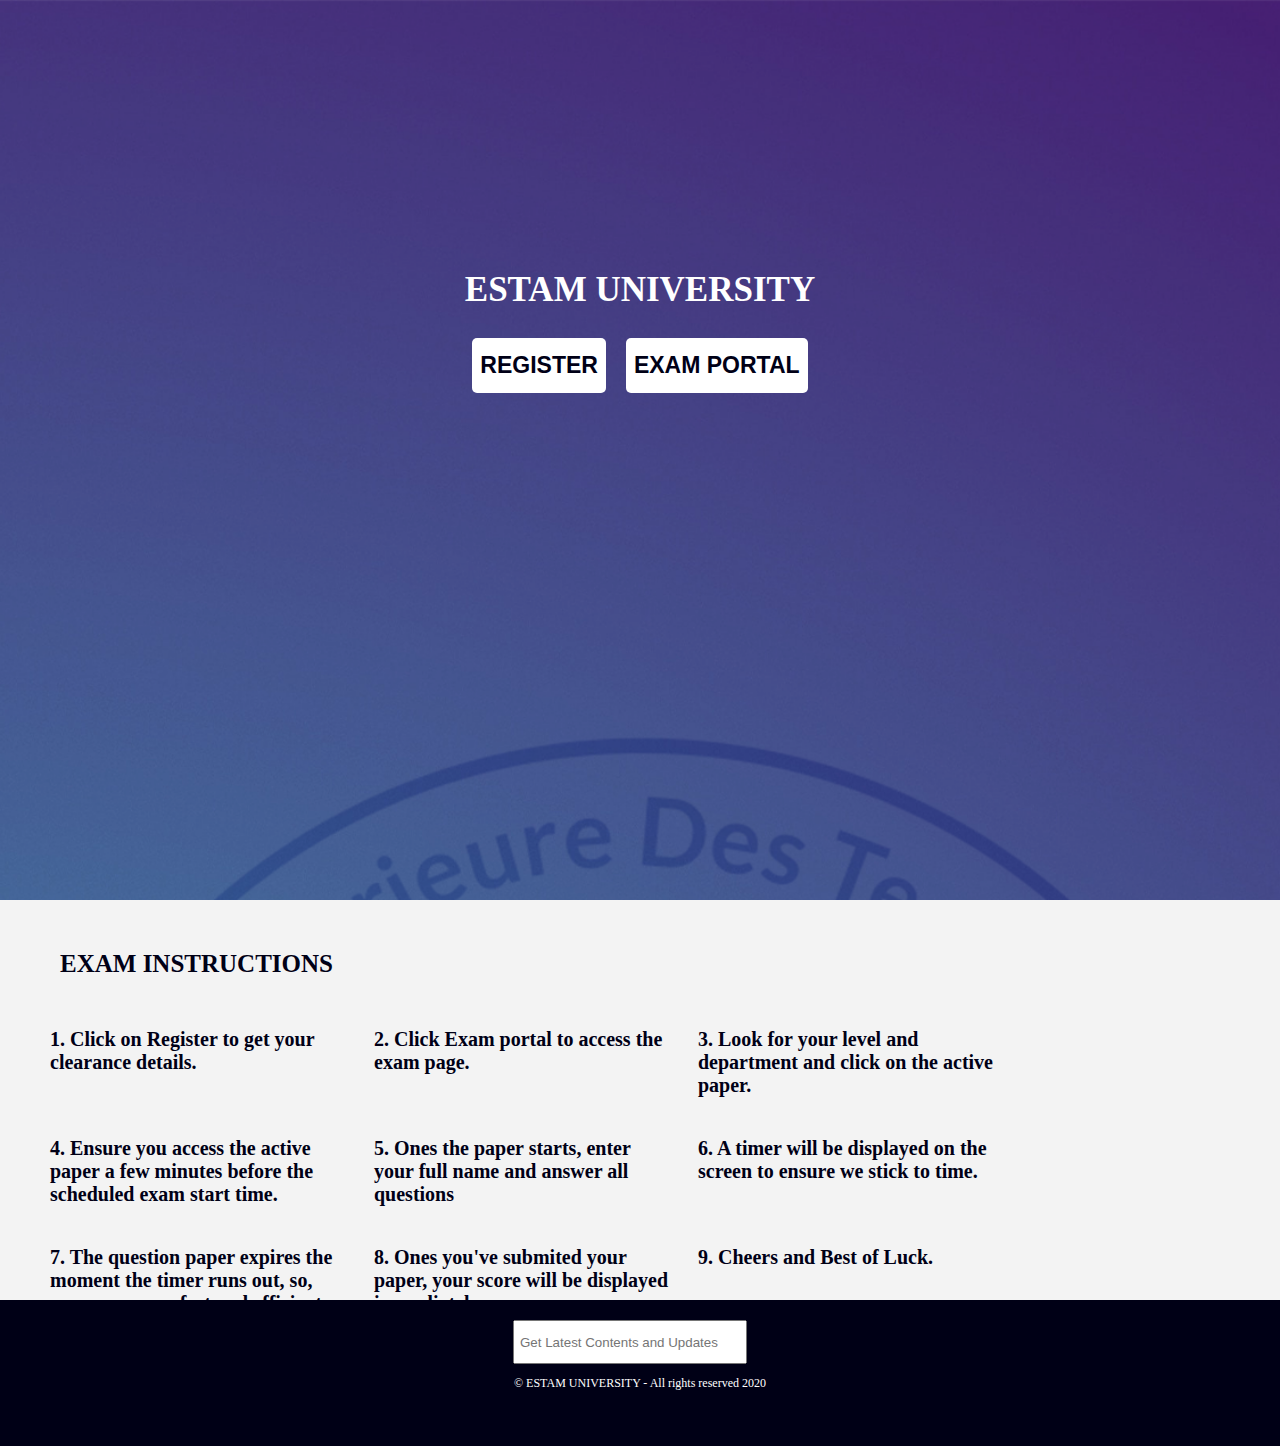
==== index.html @ d69d6550 "initial commit" ====
<!DOCTYPE html>
<html lang="en">
<head>
    <meta charset="UTF-8">
    <meta name="viewport" content="width=device-width, initial-scale=1.0">
    <meta http-equiv="X-UA-Compatible" content="ie=edge">
    <title>ESTAM PORTAL</title>

    <link rel="stylesheet" href="css/main.css">
    <link rel="stylesheet" href="css/style.css">
    <link rel="stylesheet" href="fontawesome/css/all.css">
</head>
<body>
    <div id="banner">  
        <div class="banner-txt" id="screen-btn-hold">
            <span class="banner-lead">ESTAM UNIVERSITY</span>
            <p></p>
            
            <button class="banner-btn" onclick="open_modal()">REGISTER</button> &nbsp; &nbsp;
            <button class="banner-btn" onclick="open_modal_2()">EXAM PORTAL</button>
        </div>

        
    <div id="screen-modal">
        <center>
        <form id="modal-form" action="php/include.php" method="post">
            <button onclick="close_modal()" type="reset" class="form-close"><i class="far fa-times-circle fa-2x"></i></button><br><br>
            <input type="text" name="full_name" class="form-input" placeholder="Your Full Name"/><br>
            <input type="text" name="matric_num" class="form-input" placeholder="Your Matriculation Number"/><br/>
            <select class="form-select" name="dept">
                <option>Department</option>
                <option name="dept" value="Accounting">Accounting</option>
                <option name="dept" value="Business Administration">Business Administration</option>
                <option name="dept" value="Computer Science">Computer Science</option>
                <option name="dept" value="Enviromental Science">Environmental Science</option>
                <option name="dept" value="Mass Communication">Mass Communication</option>
                <option name="dept" value="International Relation">International Relation</option>
                <option name="dept" value="Human Resources">Human Resources</option>
            </select><br>

            <select class="form-select"  name="lvl">
                <option>Level</option>
                <option name="lvl" value="100 Level">100 Level</option>
                <option name="lvl" value="200 Level">200 Level</option>
                <option name="lvl" value="300 Level">300 Level</option>
            </select><br>

            <input type="email" class="form-input" name="email" placeholder="Your Email Address"/><br>
            <input type="text" class="form-input" name="phone_num" placeholder="Your Phone Number"/><br>
            <input type="password"  class="form-input" name="pword" placeholder="Password" required><br>
            <input type="password"  class="form-input" name="con_pword" placeholder="Confirm Password" required><br>
            
            <button type="submit" class="form-btn">Submit</button>
        </form>

        <form id="modal-form-2" action="php/include.php" method="post">
                <button  onclick="close_modal_2()" class="form-close"><i class="far fa-times-circle fa-2x"></i></button><br><br>
            <input type="text"  class="form-input" name="matric_num" placeholder="Matriculation Number" required>
            <input type="password"  class="form-input" name="pword" placeholder="Password" required><br>
            <button type="submit" class="form-btn">Submit</button>
        </form>
    </center>
</div>
    </div>
    <!--BANNER END-->


    <div id="we-do">
        <div class="we-do-more">

            <h4 class="we-txt">EXAM INSTRUCTIONS</h4>
            <p class="we-item">1. Click on Register to get your clearance details.</p>
            <p class="we-item">2. Click Exam portal to access the exam page.</p>
            <p class="we-item">3. Look for your level and department and click on the active paper.</p>
            <p class="we-item">4. Ensure you access the active paper a few minutes before the scheduled exam start time.</p>
            <p class="we-item">5. Ones the paper starts, enter your full name and answer all questions</p>
            <p class="we-item">6. A timer will be displayed on the screen to ensure we stick to time.</p>
            <p class="we-item">7. The question paper expires the moment the timer runs out, so, ensure you are fast and efficient.</p>
            <p class="we-item">8. Ones you've submited your paper, your score will be displayed immediately.</p>
            <p class="we-item">9. Cheers and Best of Luck.</p>
        </div>
    </div>



    <div id="footer">
        <div class="footer-item">
            
            <form action="mailto:estam@gmail.com" method="post">
                <input type="email" class="news" placeholder="Get Latest Contents and Updates"><button type="submit" class="btn"><i class="fa fa-paper-plane"></i></button>
            </form>
            

            <p>&copy; ESTAM UNIVERSITY - All rights reserved 2020</p>
            <div id="social">
                    <a href="#" class="social-item"><i class="fab fa-facebook-messenger "></i></a>
                    <a href="#" class="social-item"><i class="fab fa-instagram "></i></a>
                    <a href="#" class="social-item"><i class="fab fa-twitter "></i></a>
                    <a href="#" class="social-item"><i class="fa fa-envelope"></i></a>
                    <a href="#" class="social-item"><i class="fa fa-mobile-alt"></i></a>
                </div>
        </div>
    </div>
</body>
<script src="js/main.js"></script>
<script src="fontawesome/js/all.js"></script>
</html>
---- css/main.css ----
a{
    text-decoration: none;
}
body{
    margin:0;
    font-family:"Century Gothic"
}


#banner{
    width:100%;
    height:900px;
    background-image:url("../bg/mobile-bg.png");
    background-repeat: no-repeat;
    background-size: cover;
}
.banner-txt{
    padding-top:270px;
    color:#fff;
    text-align:center;
}
.banner-lead{
    font-size:35px;
    font-weight:bolder;
    color:#ffffff;
    text-shadow: 0 0 25px rgb(0, 0, 0), inset 0 0 0 4px rgba(255, 255, 255, 0.795);
}
.banner-txt p{
    font-size:28px;
    color:#ffffff;
    text-shadow: 0 0 25px rgb(0, 0, 0), inset 0 0 0 4px rgba(255, 255, 255, 0.795);
}
.banner-btn{
    color:#000016;
    background-color:#ffffff;
    height:55px;
    border:0px;
    border-radius:5px;
    font-size:23px;
    font-weight: bold;
    padding:8px;
    cursor: pointer;
}
.banner-btn:hover{
    color:#ffffff;
    background-color:#000016d2;
    height:55px;
    border:2px solid #ffffff;
    border-radius:8px;
    transition-duration: 0.5s;
}

#we-do{
    width:100%;
    text-align: left;
    background-color: #f3f3f3;
    display:block;
    height:400px;
}
.we-do-logo{
    width:100%;
    display:none;
}
.we-do-more{
    padding:20px 30px;
}

.we-txt{
    font-size: 25px;
    margin:30px;
    color:#000016;
    font-weight:bolder;
}

.we-item{
    display:inline-flex;
    font-size:20px;
    font-weight: bold;
    color:#000016;
    width:300px;
    margin-left:20px;
}

#footer{
    width:100%;
    height:auto;
    bottom:0;
    left:0;
    right:0;
    background-color: #000016;
}
.footer-item{
    padding:20px 30px;
    display:block;
    text-align:center;
}

.footer-item h4{
    font-size:20px;
    margin:30px;
    color:#fff;
}

.news{
    width:220px;
    height:30px;
    padding:5px;
}

.btn{
    border:0px;
    padding:10px;
    background-color:rgba(255, 255, 255, 0);
    color:#fff;
    font-size:20px;
}

.footer-item p{
    color:#fff;
    font-size:12px;
}
.social-item{
    color:#fff;
    padding:15px 8px;
    font-size:20px;
    text-align:center;
}

#screen-modal{
    align-items: center;
    background-color:#fff;
    width:100%
}

#modal-form{
    width:400px;
    height:auto;
    display:none;
}

#modal-form-2{
    width:400px;
    height:auto;
    display:none;
}


.form-close{
    float:right;
    cursor:pointer;
    border:0px;
    color:#060146;
    background-color:#fff
}
.form-input{
    width:300px;
    height:40px;
    padding:2px;
    border-radius:3px;
    border:2px solid #060146;
    margin:2px;
}

.form-select{
    width:308px;
    height:50px;
    padding:6px;
    border-radius:3px;
    border:2px solid #060146;
    margin:2px;
}

.form-btn{
    margin:2px;
    width:200px;
    height:40px;
    color:#fff;
    background-color:#060146;
    cursor:pointer;
    border-radius:5px;
    border:0px;
}
.form-btn:hover{
    background-color:#fff;
    color:#060146;
    border:2px solid #060146;
    transition-duration:0.8s;
}



@media (min-width:300px) and (max-width:600px){
    body{
        margin:0;
        background: #ffffff;
    }
   
    #banner{
        width:100%;
        height:650px;
        background-image:url("../bg/mobile-bg.png");
        background-repeat: no-repeat;
        background-size: cover;
    }
    .banner-txt{
        color:#fff;
        font-size:30px;
        text-align:center;
        padding-top:250px;
    }
    .banner-lead{
        font-size:30px;
        font-weight:bolder;
        color:#ffffff;
        text-shadow: 0 0 25px rgb(0, 0, 0), inset 0 0 0 4px rgba(255, 255, 255, 0.795);
    }
    .banner-txt p{
        font-size:18px;
        color:#ffffff;
        text-shadow: 0 0 25px rgb(0, 0, 0), inset 0 0 0 4px rgba(255, 255, 255, 0.795);
    }
    .banner-btn{
        color:#000016;
        background-color:#ffffff;
        height:50px;
        border:0px;
        border-radius:5px;
        font-size:21px;
        font-weight: bold;
        padding:5px;
        cursor: pointer;
    }
    .banner-btn:hover{
        color:#ffffff;
        background-color:#000016d2;
        height:50px;
        border:2px solid #ffffff;
        border-radius:5px;
        transition-duration: 0.5s;
    }

    #we-do{
        width:100%;
        text-align: left;
        background-color: #f3f3f3;
        display:block;
        height:auto;
    }
    .we-do-logo{
        width:100%;
        display:block;
    }
    .we-do-more{
        padding:10px 5px;
    }
    
    .we-txt{
        font-size: 18px;
        margin:15px;
        color:#000016;
        font-weight:bolder;
    }
    
    .we-item{
        display:inline-flex;
        font-size:16px;
        font-weight: bold;
        color:#000016;
        width:300px;
        margin-left:15px;
    }
   
    #footer{
        width:100%;
        height:auto;
        bottom:0;
        background-color: #000016;
    }
    .footer-item{
        padding:20px 30px;
        display:block;
        text-align:center;
    }

    .footer-item h4{
        font-size:20px;
        margin:30px;
        color:#fff;
    }

    .news{
        width:220px;
        height:30px;
        padding:5px;
    }

    .btn{
        border:0px;
        padding:10px;
        background-color:rgba(255, 255, 255, 0);
        color:#fff;
        font-size:20px;
    }

    .footer-item p{
        color:#fff;
        font-size:12px;
    }
    .social-item{
        color:#fff;
        padding:15px 8px;
        font-size:20px;
        text-align:center;
    }

}

@media (min-width:620px) and (max-width:1025px){
    body{
        margin:0;
        background: #ffffff;
    }
    #banner{
        width:100%;
        height:900px;
        background-image:url("../bg/mobile-bg.png");
        background-repeat: no-repeat;
        background-size: cover;
    }
    .banner-txt{
        padding-top:300px;
        font-size:30px;
        color:#fff;
        text-align:center;
    }
    .banner-lead{
        font-size:35px;
        font-weight:bolder;
        color:#ffffff;
        text-shadow: 0 0 25px rgb(0, 0, 0), inset 0 0 0 4px rgba(255, 255, 255, 0.795);
    }
    .banner-txt p{
        font-size:28px;
        color:#ffffff;
        text-shadow: 0 0 25px rgb(0, 0, 0), inset 0 0 0 4px rgba(255, 255, 255, 0.795);
    }
    .banner-btn{
        color:#000016;
        background-color:#ffffff;
        height:55px;
        border:0px;
        border-radius:5px;
        font-size:23px;
        font-weight: bold;
        padding:8px;
        cursor: pointer;
    }
    .banner-btn:hover{
        color:#ffffff;
        background-color:#000016d2;
        height:55px;
        border:2px solid #ffffff;
        border-radius:8px;
        transition-duration: 0.5s;
    }

    #we-do{
        width:100%;
        text-align: left;
        background-color: #f3f3f3;
        display:block;
        height:auto;
    }
    .we-do-logo{
        width:100%;
        display:none;
    }
    .we-do-more{
        padding:10px 15px;
    }
    
    .we-txt{
        font-size: 25px;
        margin:20px;
        color:#000016;
        font-weight:bolder;
    }
    
    .we-item{
        display:inline-flex;
        font-size:20px;
        font-weight: bold;
        color:#000016;
        width:300px;
        margin-left:15px;
    }
    #footer{
        width:100%;
        height:auto;
        bottom:0;
        left:0;
        right:0;
        background-color: #000016;
    }
    .footer-item{
        padding:20px 30px;
        display:block;
        text-align:center;
    }

    .footer-item h4{
        font-size:20px;
        margin:30px;
        color:#fff;
    }

    .news{
        width:220px;
        height:30px;
        padding:5px;
        
    }

    .btn{
        border:0px;
        padding:10px;
        background-color:rgba(255, 255, 255, 0);
        color:#fff;
        font-size:20px;
    }

    .footer-item p{
        color:#fff;
        font-size:12px;
    }
    .social-item{
        color:#fff;
        padding:15px 8px;
        font-size:20px;
        text-align:center;
    }

}
---- css/style.css ----
a{
    text-decoration: none;
}
body{
    margin:0;
    font-family:"Century Gothic"
}


.clearance-form{
    width:400px;
    height:auto;
    text-align:center;
}

.clearance-input{
    width:300px;
    height:40px;
    padding:2px;
    border-radius:3px;
    border:2px solid #060146;
    margin:2px;
}

.clearance-btn{
    margin:20px;
    width:200px;
    height:40px;
    color:#fff;
    background-color:#060146;
    cursor:pointer;
    border-radius:5px;
    border:0px;
}
.clearance-btn:hover{
    background-color:#fff;
    color:#060146;
    border:2px solid #060146;
    transition-duration:0.8s;
}

.question_name{
    border-bottom:3px dotted #060146;
    border-top:0px;
    border-left:0px;
    border-right:0px;
    width:300px;
    padding:20px;
    height:20px;
    background-color:#f3f3f3;
}
#question{
    padding-top:40px;
    padding-bottom:40px;
}
.question{
    text-align: center;
    padding:30px
}

.question_paper{
    background-color:#f3f3f3;
    padding:20px;
    text-align:justify;
    width:600px;
    height:auto;
    font-size:12px;
    border:1px solid #060146;
    color:#060146;
    background-image:url("../icon/estam-logo2.png");
    background-repeat: no-repeat;
    background-size:90px;
    background-position-x: right;
}

#timer{
    font-size:30px;
}

#result{
    width:100%;
    text-align:center;
    padding-top:100px;
}

.result-item{
    padding:20px;
    width:400px;
    height:auto;
    background-color:rgb(226, 166, 110);
    border-radius:6px;
    border:4px solid black;
}

#time-table{
    width:100%;
    padding-top:20px;
    text-align:center;
    display:block;
    height:400px;
}
.time-table-area{
    display:block;
}   
.time-table-item{
    display:inline-grid;
    text-align:justify;
    width:300px;
    height:auto;
    padding:20px;
    border-radius:5px;
    background-color:rgb(226, 166, 110) ;
    border:2px solid #000;
}

@media (min-width:300px) and (max-width:450px){
    
    .result-item{
        width:280px;
        height:auto;
        padding:20px;
    }
    .clearance-form{
        width:280px;
        height:auto;
        text-align:center;
    }
    .clearance-input{
        width:250px;
        height:30px;
        padding:2px;
        border-radius:3px;
        border:2px solid #060146;
        margin:2px;
    }

    
.question_name{
    border-bottom:3px dotted #060146;
    border-top:0px;
    border-left:0px;
    border-right:0px;
    width:230px;
    padding:20px;
    height:20px;
    background-color:#f3f3f3;
}
#question{
    padding-top:20px;
    padding-bottom:20px;
}
.question{
    text-align: center;
    padding:20px
}

.question_paper{
    background-color:#f3f3f3;
    padding:20px;
    text-align:justify;
    width:280px;
    height:auto;
    font-size:12px;
    border:1px solid #060146;
    color:#060146;
}

#timer{
    font-size:18px;
}
.school-name{
    font-size:12px;
}

}

@media (min-width:460px) and (max-width:550px){
    .result-item{
        width:400px;
        height:auto;
        padding:20px;
    }
    .clearance-form{
        width:400px;
        height:auto;
        text-align:center;
    }
    .clearance-input{
        width:350px;
        height:30px;
        padding:2px;
        border-radius:3px;
        border:2px solid #060146;
        margin:2px;
    }
    .question_name{
        border-bottom:3px dotted #060146;
        border-top:0px;
        border-left:0px;
        border-right:0px;
        width:230px;
        padding:20px;
        height:20px;
        background-color:#f3f3f3;
    }
    #question{
        padding-top:20px;
        padding-bottom:20px;
    }
    .question{
        text-align: center;
        padding:20px
    }
    
    .question_paper{
        background-color:#f3f3f3;
        padding:20px;
        text-align:justify;
        width:400px;
        height:auto;
        font-size:12px;
        border:1px solid #060146;
        color:#060146;
    }
    
}

@media (min-width:620px) and (max-width:1025px){
    .result-item{
        width:600px;
        height:auto;
        padding:20px;
        
    }
    .clearance-form{
        width:600px;
        height:auto;
        text-align:center;
    }
    .clearance-input{
        width:550px;
        height:50px;
        padding:2px;
        border-radius:3px;
        border:2px solid #060146;
        margin:2px;
    }
    
    #timer{
        font-size:18px;
    }
    .school-name{
        font-size:12px;
    }
}
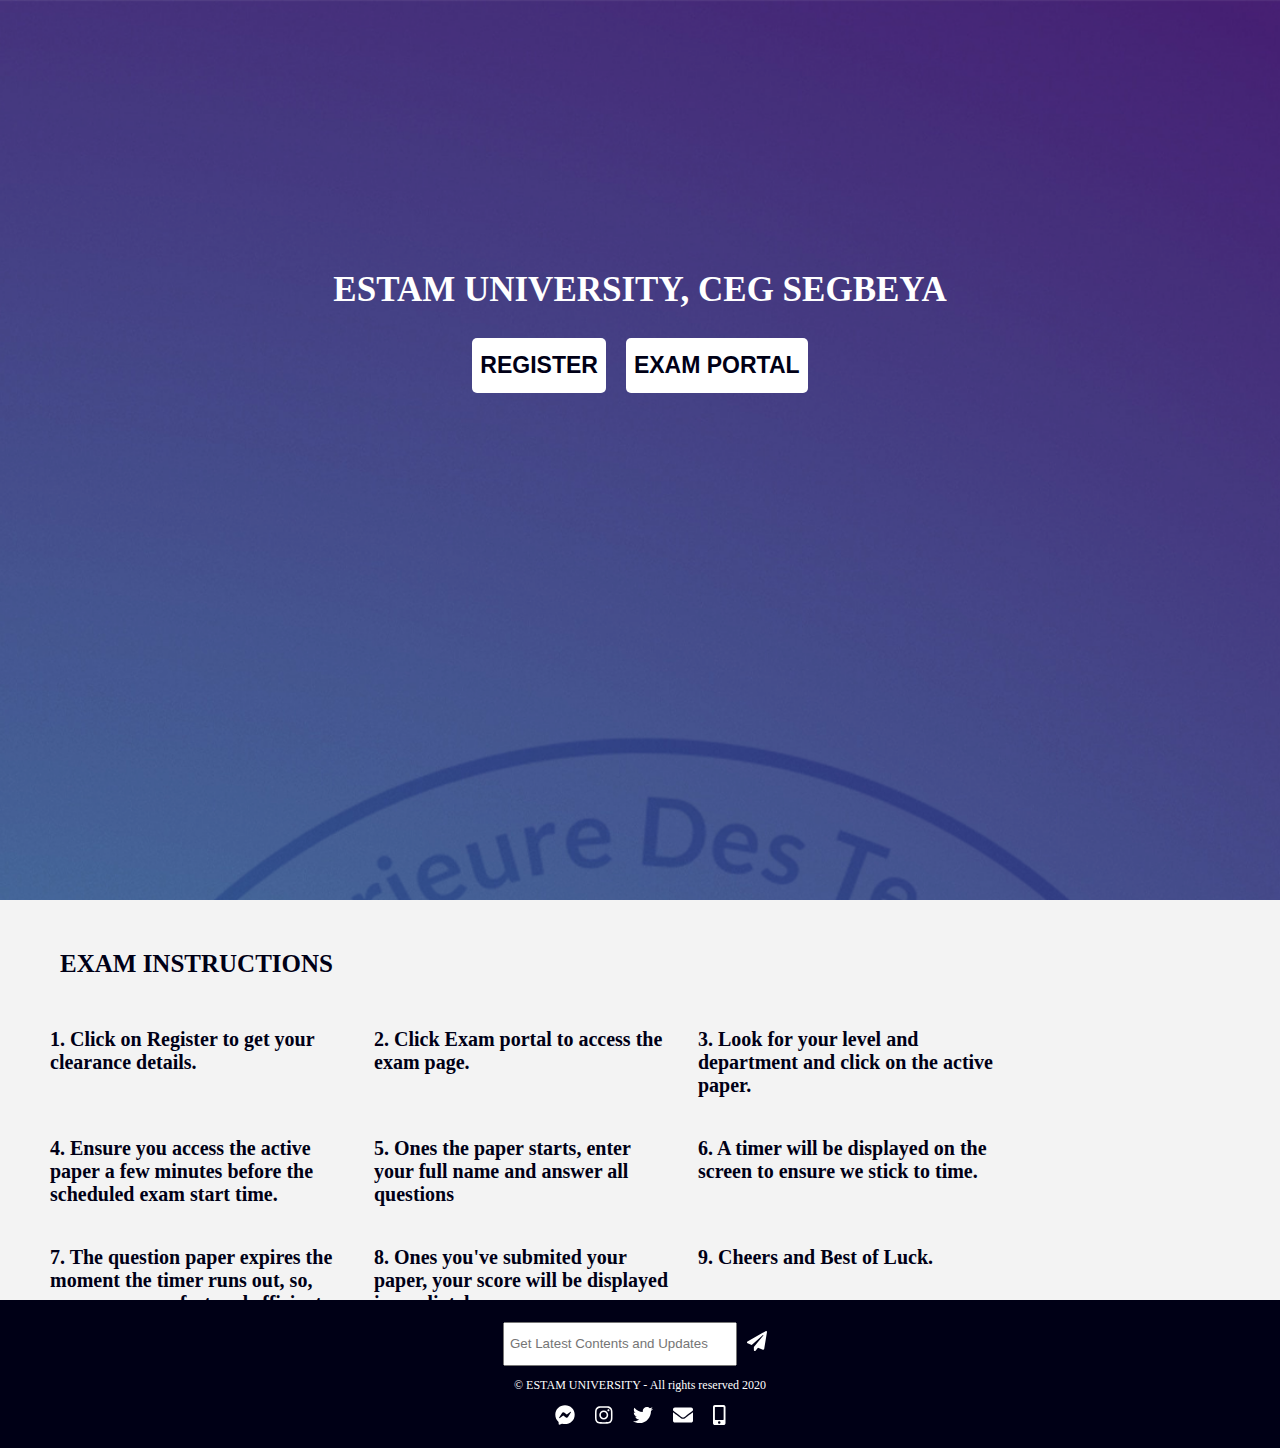
==== commit 19ced355: "Update index.html" ====
--- a/index.html
+++ b/index.html
@@ -13,7 +13,7 @@
 <body>
     <div id="banner">  
         <div class="banner-txt" id="screen-btn-hold">
-            <span class="banner-lead">ESTAM UNIVERSITY</span>
+            <span class="banner-lead">ESTAM UNIVERSITY, CEG SEGBEYA</span>
             <p></p>
             
             <button class="banner-btn" onclick="open_modal()">REGISTER</button> &nbsp; &nbsp;
@@ -104,4 +104,4 @@
 </body>
 <script src="js/main.js"></script>
 <script src="fontawesome/js/all.js"></script>
-</html>+</html>
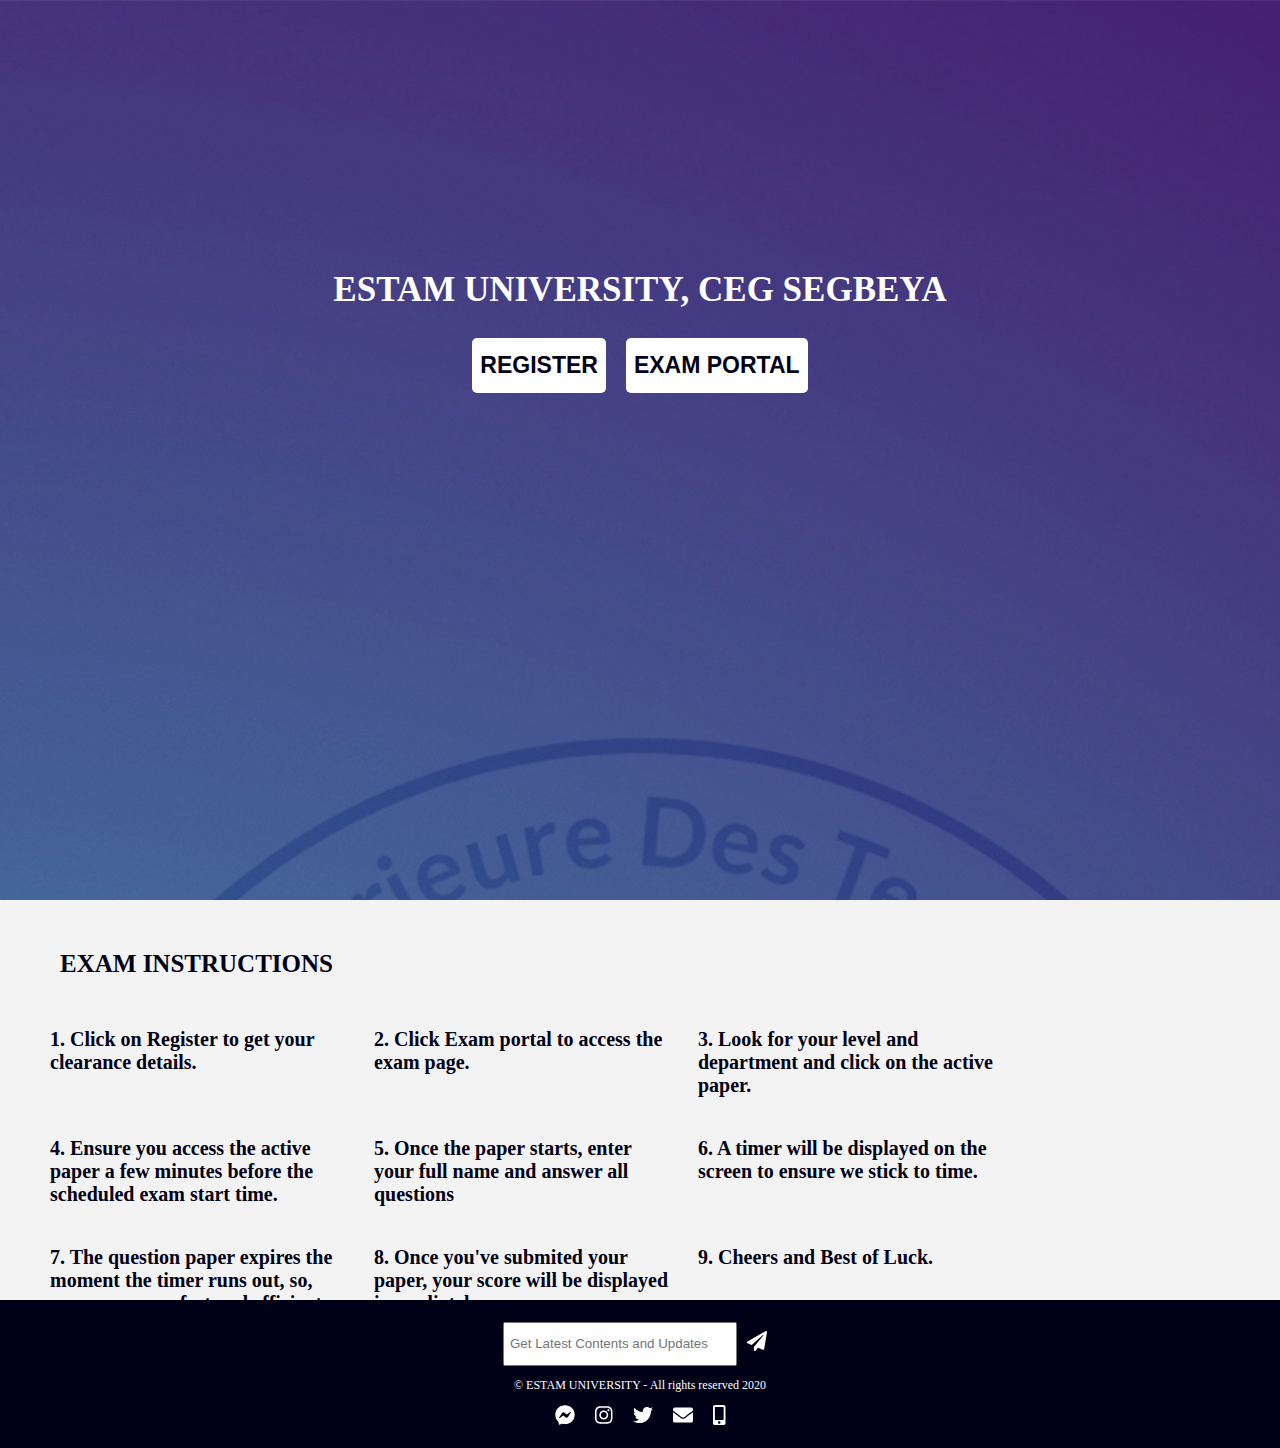
==== commit 0f6f731f: "Update index.html" ====
--- a/index.html
+++ b/index.html
@@ -73,10 +73,10 @@
             <p class="we-item">2. Click Exam portal to access the exam page.</p>
             <p class="we-item">3. Look for your level and department and click on the active paper.</p>
             <p class="we-item">4. Ensure you access the active paper a few minutes before the scheduled exam start time.</p>
-            <p class="we-item">5. Ones the paper starts, enter your full name and answer all questions</p>
+            <p class="we-item">5. Once the paper starts, enter your full name and answer all questions</p>
             <p class="we-item">6. A timer will be displayed on the screen to ensure we stick to time.</p>
             <p class="we-item">7. The question paper expires the moment the timer runs out, so, ensure you are fast and efficient.</p>
-            <p class="we-item">8. Ones you've submited your paper, your score will be displayed immediately.</p>
+            <p class="we-item">8. Once you've submited your paper, your score will be displayed immediately.</p>
             <p class="we-item">9. Cheers and Best of Luck.</p>
         </div>
     </div>
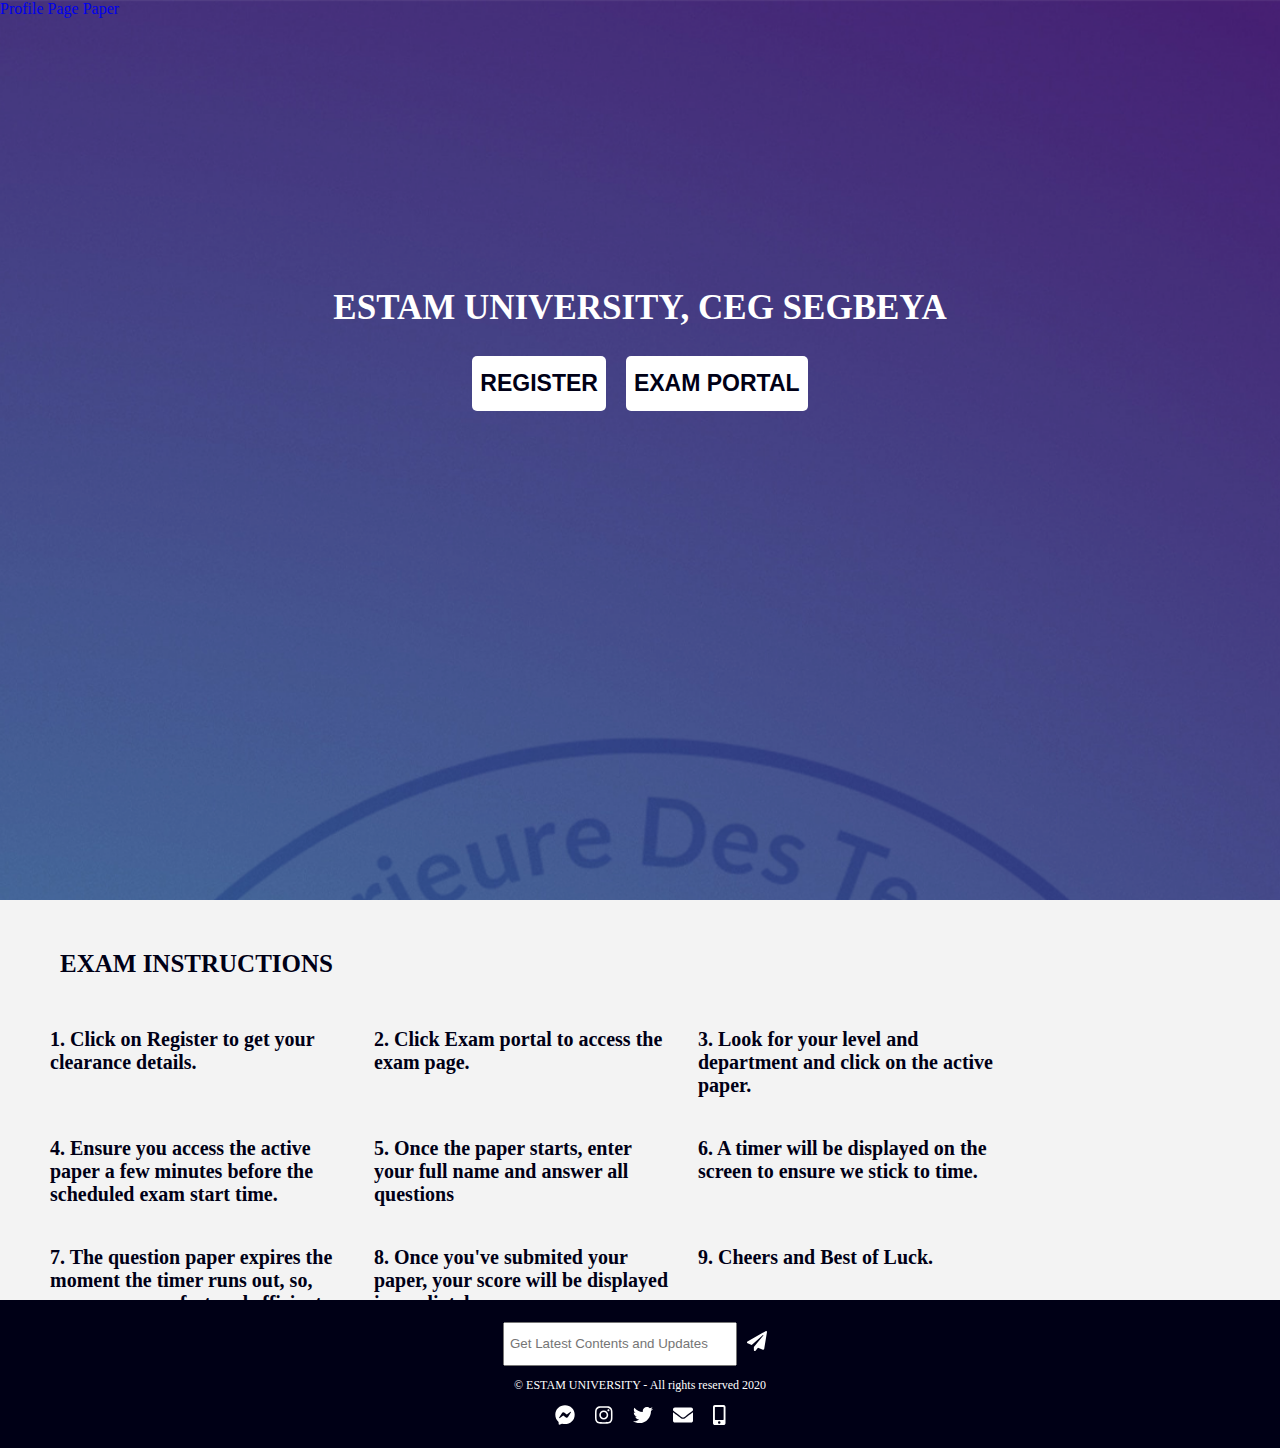
==== commit 4da923fc: "Update index.html" ====
--- a/index.html
+++ b/index.html
@@ -11,7 +11,9 @@
     <link rel="stylesheet" href="fontawesome/css/all.css">
 </head>
 <body>
-    <div id="banner">  
+    <div id="banner">
+        <a href="profile.php">Profile Page</a>
+        <a href="exam/paper1.php">Paper</a>
         <div class="banner-txt" id="screen-btn-hold">
             <span class="banner-lead">ESTAM UNIVERSITY, CEG SEGBEYA</span>
             <p></p>
--- a/css/main.css
+++ b/css/main.css
@@ -209,7 +209,7 @@
         padding-top:250px;
     }
     .banner-lead{
-        font-size:30px;
+        font-size:25px;
         font-weight:bolder;
         color:#ffffff;
         text-shadow: 0 0 25px rgb(0, 0, 0), inset 0 0 0 4px rgba(255, 255, 255, 0.795);
@@ -334,7 +334,7 @@
         text-align:center;
     }
     .banner-lead{
-        font-size:35px;
+        font-size:25px;
         font-weight:bolder;
         color:#ffffff;
         text-shadow: 0 0 25px rgb(0, 0, 0), inset 0 0 0 4px rgba(255, 255, 255, 0.795);
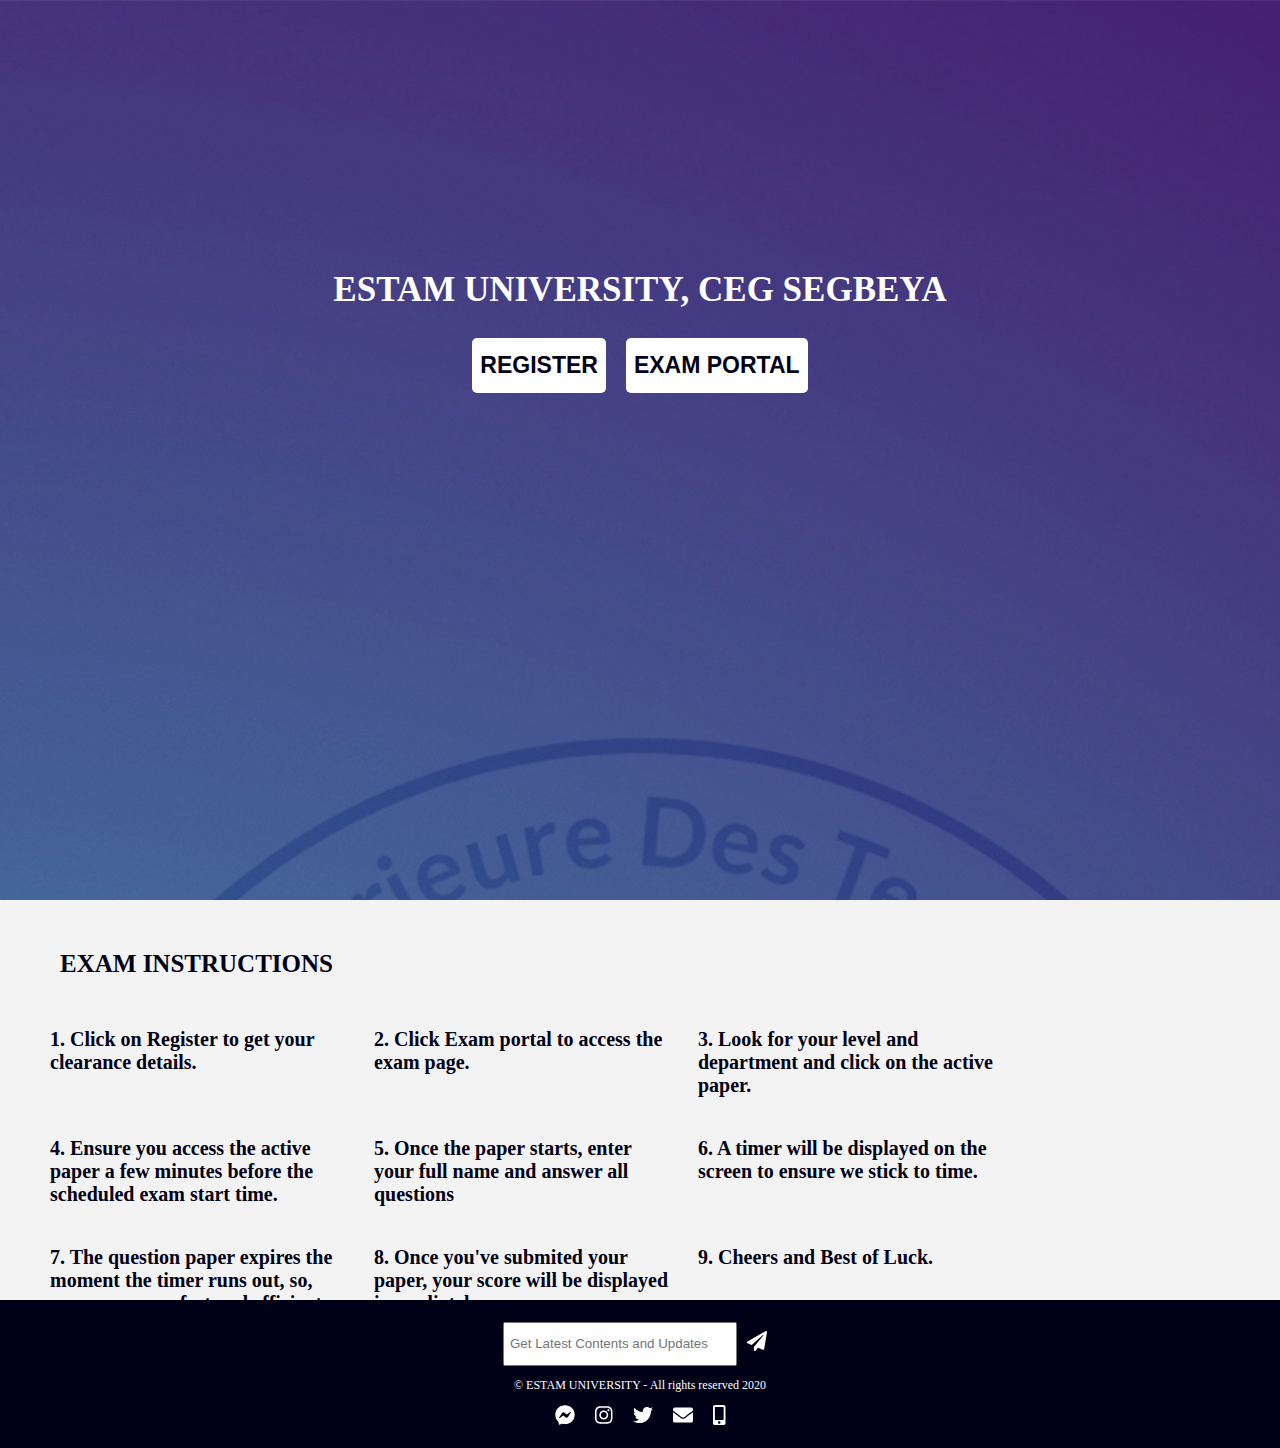
==== commit e60b07e6: "Update index.html" ====
--- a/index.html
+++ b/index.html
@@ -12,8 +12,6 @@
 </head>
 <body>
     <div id="banner">
-        <a href="profile.php">Profile Page</a>
-        <a href="exam/paper1.php">Paper</a>
         <div class="banner-txt" id="screen-btn-hold">
             <span class="banner-lead">ESTAM UNIVERSITY, CEG SEGBEYA</span>
             <p></p>
